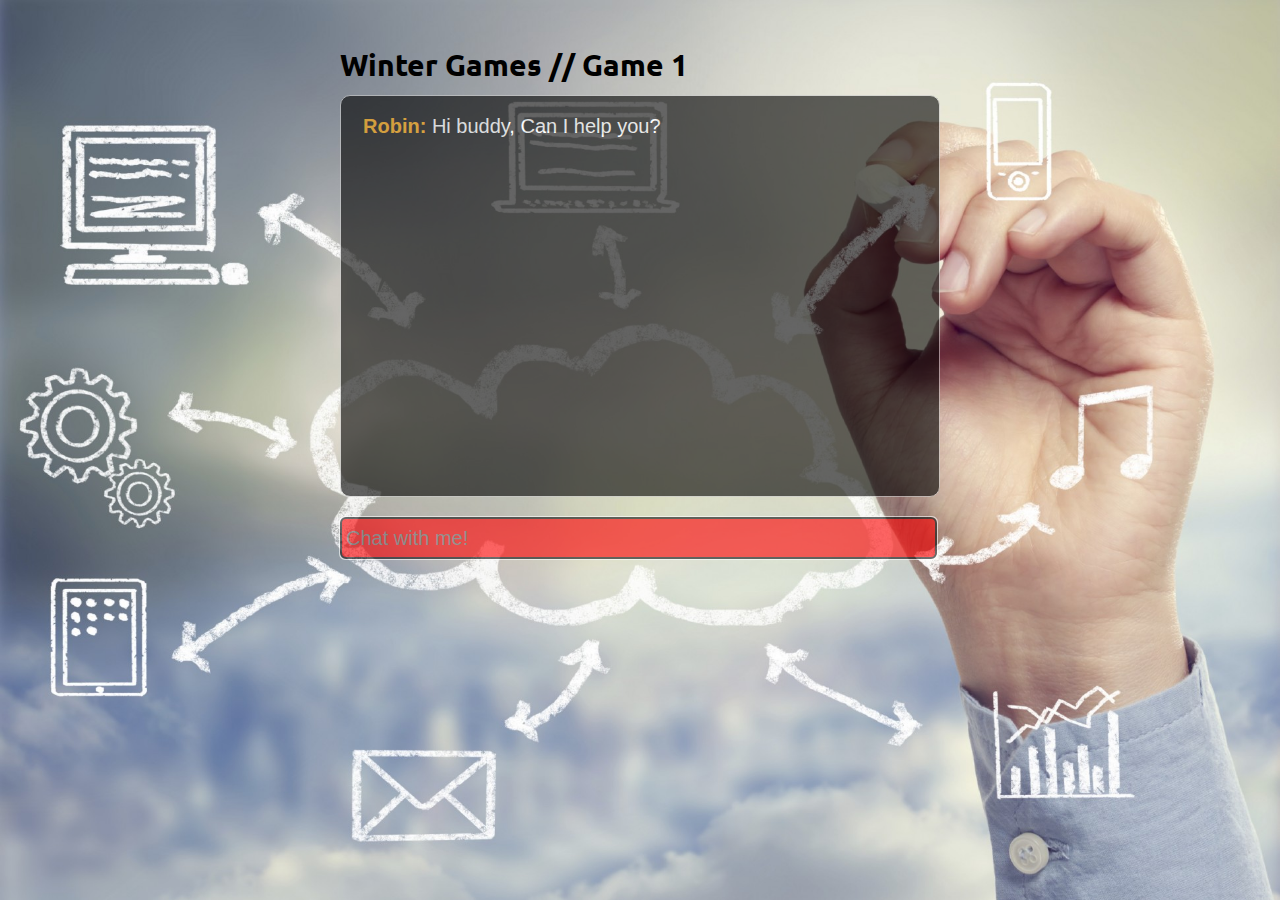
==== www/game1.html @ 5a3035bb "Adding Game1" ====
<!doctype html>
<html lang="en">
<!--
     _       _        ___       _                       _      ___   
    | | __ _| |__    |_ _|_ __ | |_ ___ _ __ _ __   ___| |_   ( _ )  
 _  | |/ _` | '_ \    | || '_ \| __/ _ \ '__| '_ \ / _ \ __|  / _ \/\
| |_| | (_| | |_) |   | || | | | ||  __/ |  | | | |  __/ |_  | (_>  <
 \___/ \__,_|_.__( ) |___|_| |_|\__\___|_|  |_| |_|\___|\__|  \___/\/
                 |/                                                  
 ____       _           _   _          
|  _ \ ___ | |__   ___ | |_(_) ___ ___ 
| |_) / _ \| '_ \ / _ \| __| |/ __/ __|
|  _ < (_) | |_) | (_) | |_| | (__\__ \
|_| \_\___/|_.__/ \___/ \__|_|\___|___/                                                                                                                                                      

-->
<head>
    <meta charset="UTF-8"> 
    <title>Winter Games // Game 1</title>
    <link rel="stylesheet" type="text/css" href="Styles/game1/reset.css" />
    <link rel="stylesheet" type="text/css" href="Styles/game1/game1.css" />
</head>
<body>
    <div class="container">
        <h1 class="title">Winter Games // Game 1</h1>
        <div class="chat"></div>
        <div class="busy"></div>
        <div class="input">
            <input type="text" id="chatbar" placeholder="Chat with me!" />
        </div>
    </div>
    <script src="https://code.jquery.com/jquery-3.1.1.min.js"></script>
    <script type="text/javascript" src="Scripts/game1/chat-bot.js"></script>
    <script type="text/javascript" src="Scripts/game1/index.js"></script>
</body>
</html>
---- www/Styles/game1/game1.css ----
@import url(http://fonts.googleapis.com/css?family=Ubuntu:400,500);

body {
    font-family: Helvetica, Arial, Sans-serif;
    font-size: 13px;
    background: url(./game1.jpg) top center no-repeat fixed;
    -webkit-background-size: cover;
    -moz-background-size: cover;
    -o-background-size: cover;
    background-size: cover;
}

.container {
    width: 600px;
    margin: 50px auto 20px;
}

.title {
    font-size: 30px;
    font-weight: bold;
    font-family: "Ubuntu", sans-serif;
    padding-bottom: 5px;
    color: black;
}

.chat {
    border: 1px solid #cccccc;
    height: 400px;
    overflow-y: scroll;
    background-color: black;
    border-radius: 10px 10px 10px 10px;
    opacity:0.6;
    margin-top: 10px;
}

.chat div {
    margin: 10px 12px 15px;
    padding: 10px 10px 10px;
    line-height: 20px;
    font-size: 20px;
}

.chat .party {
    font-weight: bold;
}

.chat .you {
    color: red;
}

.chat .other {
    color: orange;
}

.chat .text {
    color: white;
    padding-bottom: 0px;
}

.busy {
    position: absolute;
    padding: 3px 0;
    color: #666;
    display: none;
    font-size: 11px;
}

.input {
    margin-top: 20px;
}

.input input {
    vertical-align: top;
    float: left;
    border: 1px solid #ccc;
    padding: 5px;
    width: 585px;
    margin: 0;
    border-radius: 5px;
    height: 30px;
    background-color: red;
    opacity:0.6;
    color: black;
    font-size: 20px;
    color: white;
}
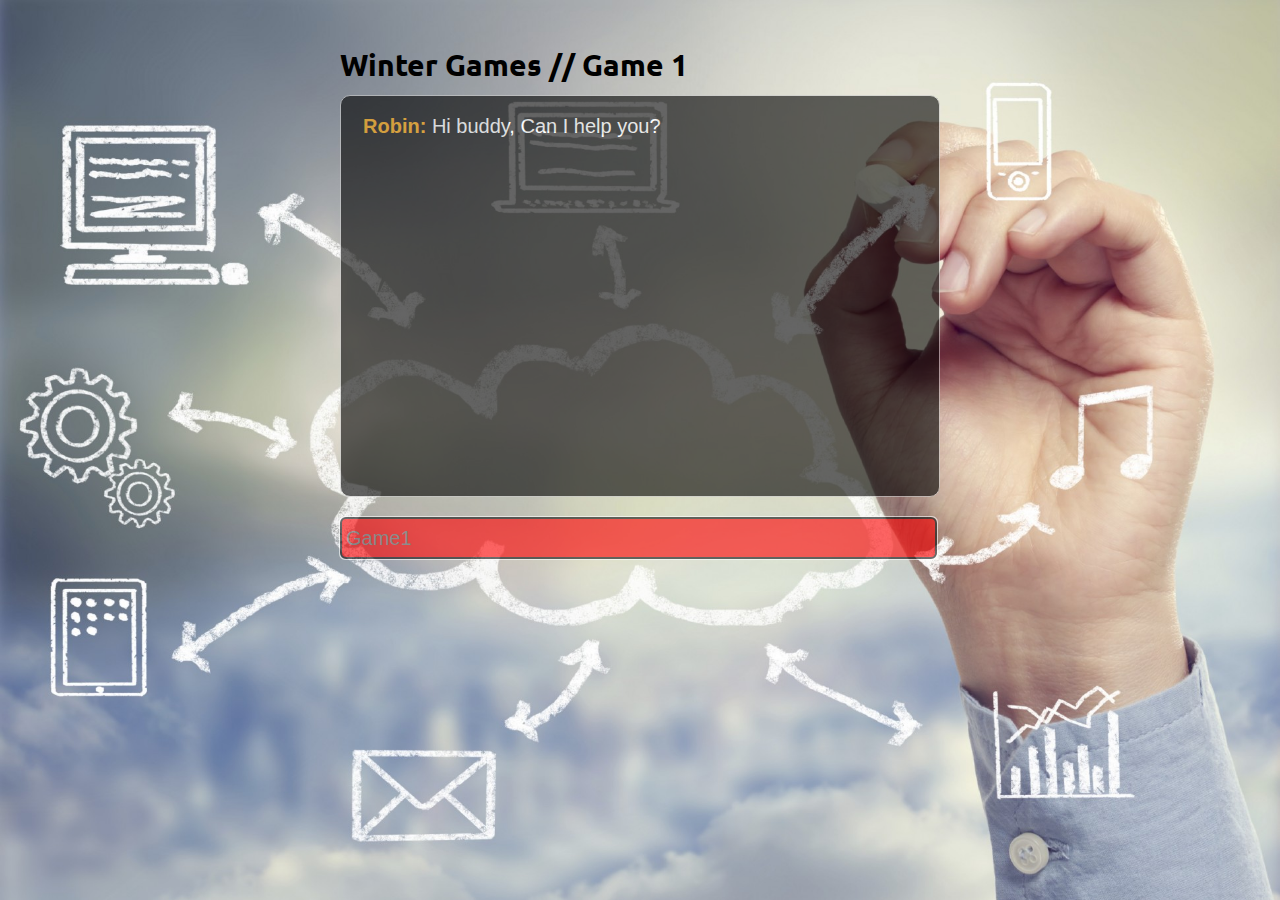
==== commit 157e2716: "Hint" ====
--- a/www/game1.html
+++ b/www/game1.html
@@ -26,7 +26,7 @@
         <div class="chat"></div>
         <div class="busy"></div>
         <div class="input">
-            <input type="text" id="chatbar" placeholder="Chat with me!" />
+            <input type="text" id="chatbar" placeholder="Game1" />
         </div>
     </div>
     <script src="https://code.jquery.com/jquery-3.1.1.min.js"></script>
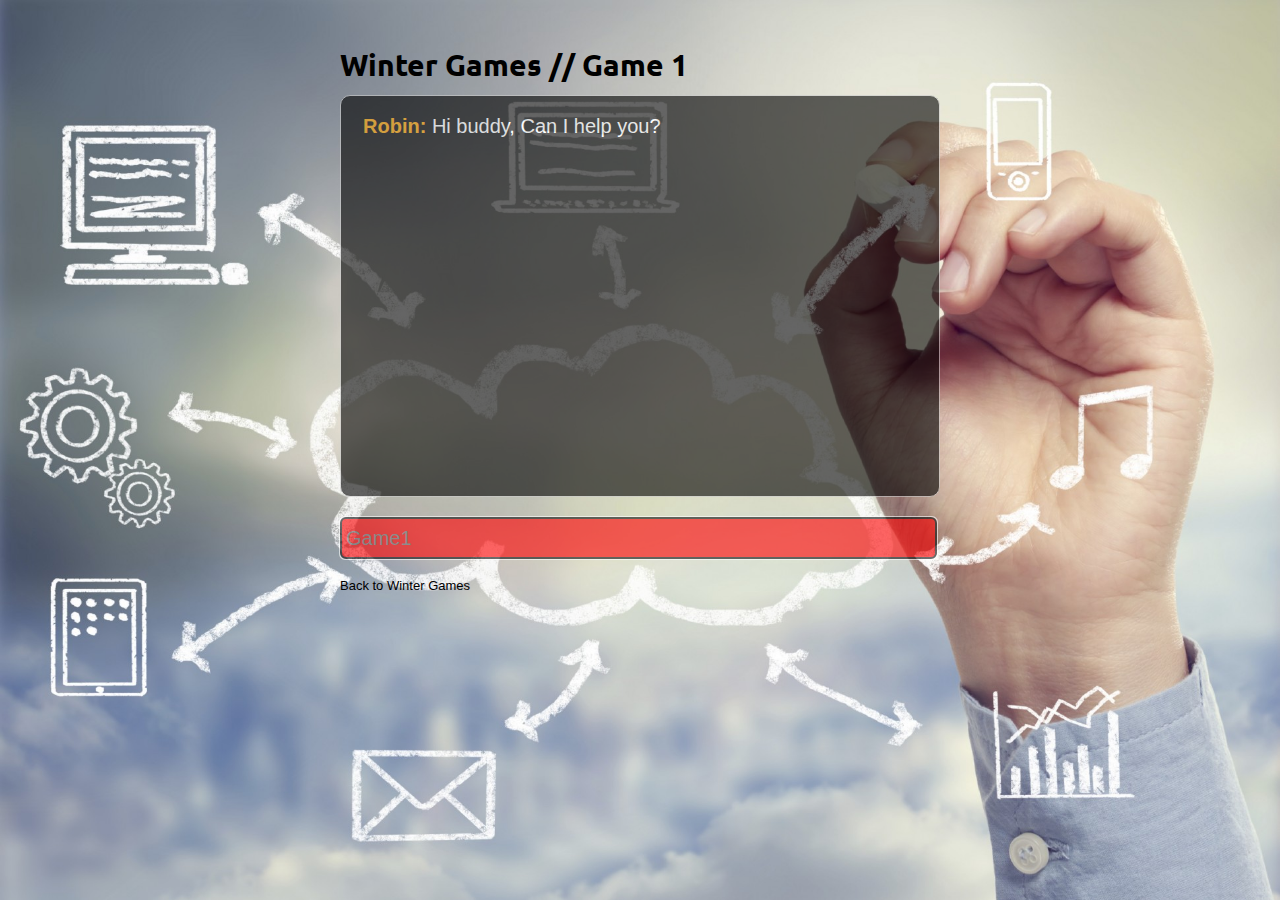
==== commit d039524b: "Minor change" ====
--- a/www/game1.html
+++ b/www/game1.html
@@ -28,6 +28,7 @@
         <div class="input">
             <input type="text" id="chatbar" placeholder="Game1" />
         </div>
+        <a class="back" href="index.html">Back to Winter Games</a>
     </div>
     <script src="https://code.jquery.com/jquery-3.1.1.min.js"></script>
     <script type="text/javascript" src="Scripts/game1/chat-bot.js"></script>
--- a/www/Styles/game1/game1.css
+++ b/www/Styles/game1/game1.css
@@ -67,6 +67,7 @@
 
 .input {
     margin-top: 20px;
+
 }
 
 .input input {
@@ -83,4 +84,32 @@
     color: black;
     font-size: 20px;
     color: white;
+    margin-bottom: 20px;
 }
+
+.back{
+    color: black;    
+    text-decoration: none;
+}
+
+.back a:link {
+    color: black;
+    text-decoration: none;
+}
+
+/* visited link */
+.back a:visited {
+    color: black;
+    text-decoration: none;
+}
+
+.back a:hover {
+    color: black;
+    text-decoration: none;
+}
+
+/* selected link */
+.back a:active {
+    color: white;
+    text-decoration: none;
+}